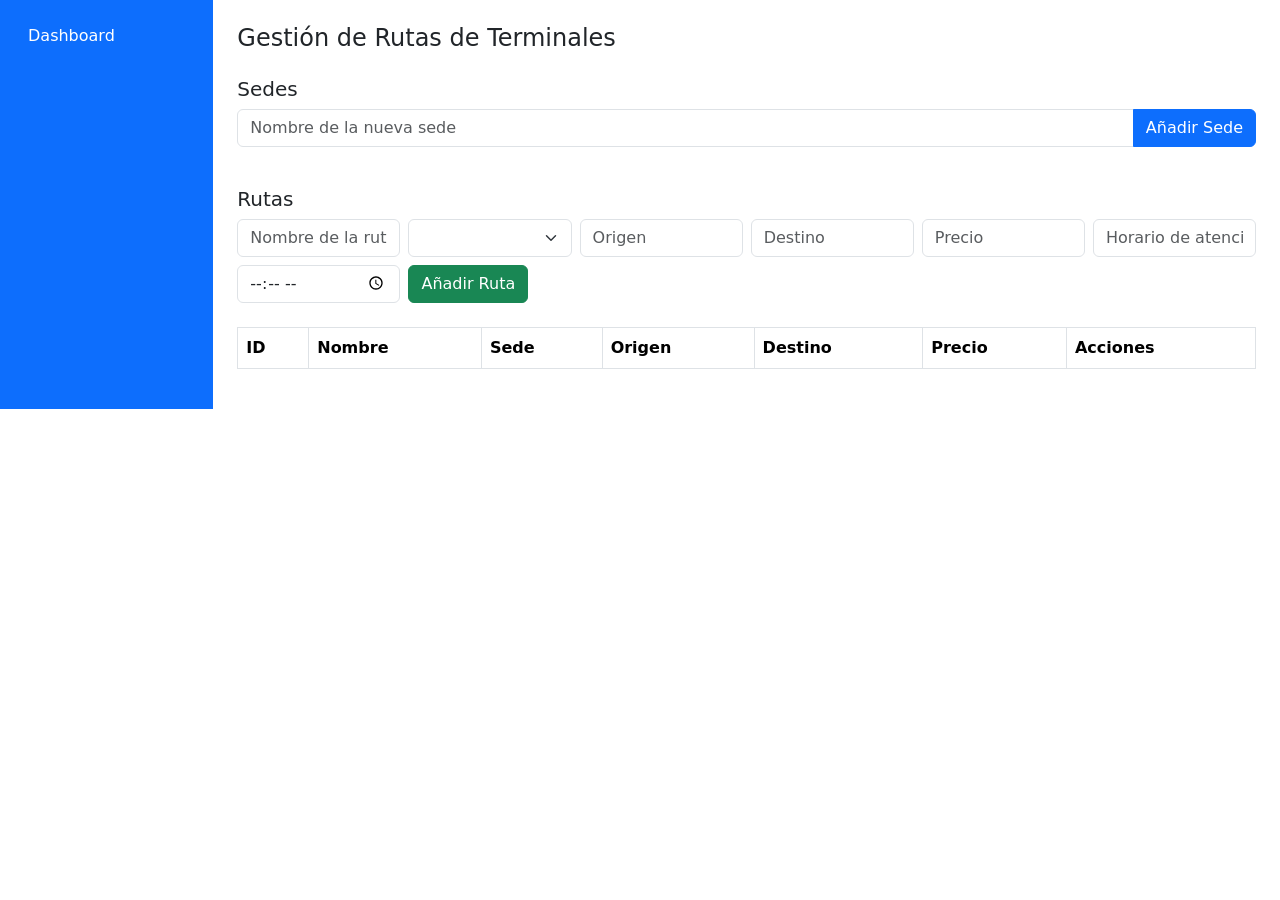
==== DashboardAdmin.html @ 086ad402 "Add files via upload" ====
<!DOCTYPE html>
<html lang="es">
<head>
    <!-- Metadatos -->
    <meta charset="UTF-8">
    <meta name="viewport" content="width=device-width, initial-scale=1.0">
    <title>Dashboard de Rutas de Buses</title>
    
    <!-- CSS -->
    <link href="https://cdn.jsdelivr.net/npm/bootstrap@5.3.0/dist/css/bootstrap.min.css" rel="stylesheet">
    
    <!-- Estilos personalizados -->
    <style>
        .sede-card {
            border-left: 4px solid #0d6efd;
            transition: all 0.3s;
        }
        .sede-card:hover {
            transform: translateY(-5px);
            box-shadow: 0 10px 20px rgba(0,0,0,0.1);
        }
    </style>
</head>
<body>
    <div class="container-fluid">
        <div class="row">
            <!-- Sidebar -->
            <nav id="sidebar" class="col-md-3 col-lg-2 d-md-block bg-primary sidebar collapse">
                <div class="position-sticky pt-3">
                    <ul class="nav flex-column">
                        <li class="nav-item">
                            <a class="nav-link active text-white" href="#">Dashboard</a>
                        </li>
                    </ul>
                </div>
            </nav>

            <!-- Contenido principal -->
            <main class="col-md-9 ms-sm-auto col-lg-10 px-md-4 py-4">
                <h2 class="h4 mb-4">Gestión de Rutas de Terminales</h2>

                <!-- Sección de Sedes -->
                <section class="mb-4 sedes-section">
                    <h5>Sedes</h5>
                    <div class="input-group mb-3">
                        <input type="text" id="nuevaSede" 
                               placeholder="Nombre de la nueva sede" 
                               class="form-control">
                        <button onclick="agregarSede()" 
                                class="btn btn-primary">
                            Añadir Sede
                        </button>
                    </div>
                    <div id="sedesContainer" class="row">
                        <!-- Tarjetas de sedes dinámicas -->
                    </div>
                </section>

                <!-- Sección de Rutas -->
                <section class="mb-4 rutas-section">
                    <h5>Rutas</h5>
                    <form class="row g-2" onsubmit="event.preventDefault(); agregarRuta();">
                        <div class="col-md-2">
                            <input type="text" id="nuevaRutaNombre" 
                                   placeholder="Nombre de la ruta" 
                                   class="form-control">
                        </div>
                        <div class="col-md-2">
                            <select id="nuevaRutaSede" class="form-select"></select>
                        </div>
                        <div class="col-md-2">
                            <input type="text" id="nuevaRutaOrigen" 
                                   placeholder="Origen" 
                                   class="form-control">
                        </div>
                        <div class="col-md-2">
                            <input type="text" id="nuevaRutaDestino" 
                                   placeholder="Destino" 
                                   class="form-control">
                        </div>
                        <div class="col-md-2">
                            <input type="number" id="nuevaRutaPrecio" 
                                   placeholder="Precio" 
                                   class="form-control">
                        </div>
                        <div class="col-md-2">
                            <input type="text" id="nuevaRutaHorario" 
                                   placeholder="Horario de atención (e.g., Lunes - Viernes)" 
                                   class="form-control">
                        </div>
                        <div class="col-md-2">
                            <input type="time" id="nuevaRutaHoraSalida" 
                                   placeholder="Hora de salida" 
                                   class="form-control">
                        </div>
                        <div class="col-md-2">
                            <button type="submit" class="btn btn-success">
                                Añadir Ruta
                            </button>
                        </div>
                    </form>
                </section>

                <!-- Tabla de rutas -->
                <section class="table-responsive">
                    <table class="table table-bordered table-hover">
                        <thead>
                            <tr>
                                <th>ID</th>
                                <th>Nombre</th>
                                <th>Sede</th>
                                <th>Origen</th>
                                <th>Destino</th>
                                <th>Precio</th>
                                <th>Acciones</th>
                            </tr>
                        </thead>
                        <tbody id="rutasTableBody">
                            <!-- Aquí se renderizan las rutas -->
                        </tbody>
                    </table>
                </section>
            </main>
        </div>
    </div>

    <!-- Modal para editar ruta -->
    <div class="modal fade" id="editarRutaModal" tabindex="-1">
        <div class="modal-dialog">
            <div class="modal-content">
                <div class="modal-header">
                    <h5 class="modal-title">Editar Ruta</h5>
                    <button type="button" class="btn-close" 
                            data-bs-dismiss="modal" 
                            aria-label="Close"></button>
                </div>
                <div class="modal-body">
                    <form id="editarRutaForm">
                        <div class="mb-3">
                            <label for="editarRutaNombre" class="form-label">Nombre</label>
                            <input type="text" class="form-control" 
                                   id="editarRutaNombre" required>
                        </div>
                        <div class="mb-3">
                            <label for="editarRutaSede" class="form-label">Sede</label>
                            <select class="form-select" id="editarRutaSede" required>
                                <!-- Opciones se llenarán dinámicamente -->
                            </select>
                        </div>
                        <div class="mb-3">
                            <label for="editarRutaOrigen" class="form-label">Origen</label>
                            <input type="text" class="form-control" 
                                   id="editarRutaOrigen" required>
                        </div>
                        <div class="mb-3">
                            <label for="editarRutaDestino" class="form-label">Destino</label>
                            <input type="text" class="form-control" 
                                   id="editarRutaDestino" required>
                        </div>
                        <div class="mb-3">
                            <label for="editarRutaPrecio" class="form-label">Precio</label>
                            <input type="number" class="form-control" 
                                   id="editarRutaPrecio" required>
                        </div>
                        <div class="mb-3">
                            <label for="editarRutaHorario" class="form-label">Horario de atención</label>
                            <input type="text" class="form-control" 
                                   id="editarRutaHorario" required>
                        </div>
                        <div class="mb-3">
                            <label for="editarRutaHoraSalida" class="form-label">Hora de salida</label>
                            <input type="time" class="form-control" 
                                   id="editarRutaHoraSalida" required>
                        </div>
                    </form>
                </div>
                <div class="modal-footer">
                    <button type="button" class="btn btn-secondary" 
                            data-bs-dismiss="modal">
                        Cancelar
                    </button>
                    <button type="button" class="btn btn-primary" 
                            onclick="guardarEdicionRuta()">
                        Guardar Cambios
                    </button>
                </div>
            </div>
        </div>
    </div>

    <!-- Scripts -->
    <!-- Bootstrap Bundle con Popper -->
    <script src="https://cdn.jsdelivr.net/npm/bootstrap@5.3.0/dist/js/bootstrap.bundle.min.js"></script>
    
    <!-- Scripts personalizados -->
    <script src="js/script.js"></script>
</body>
</html>
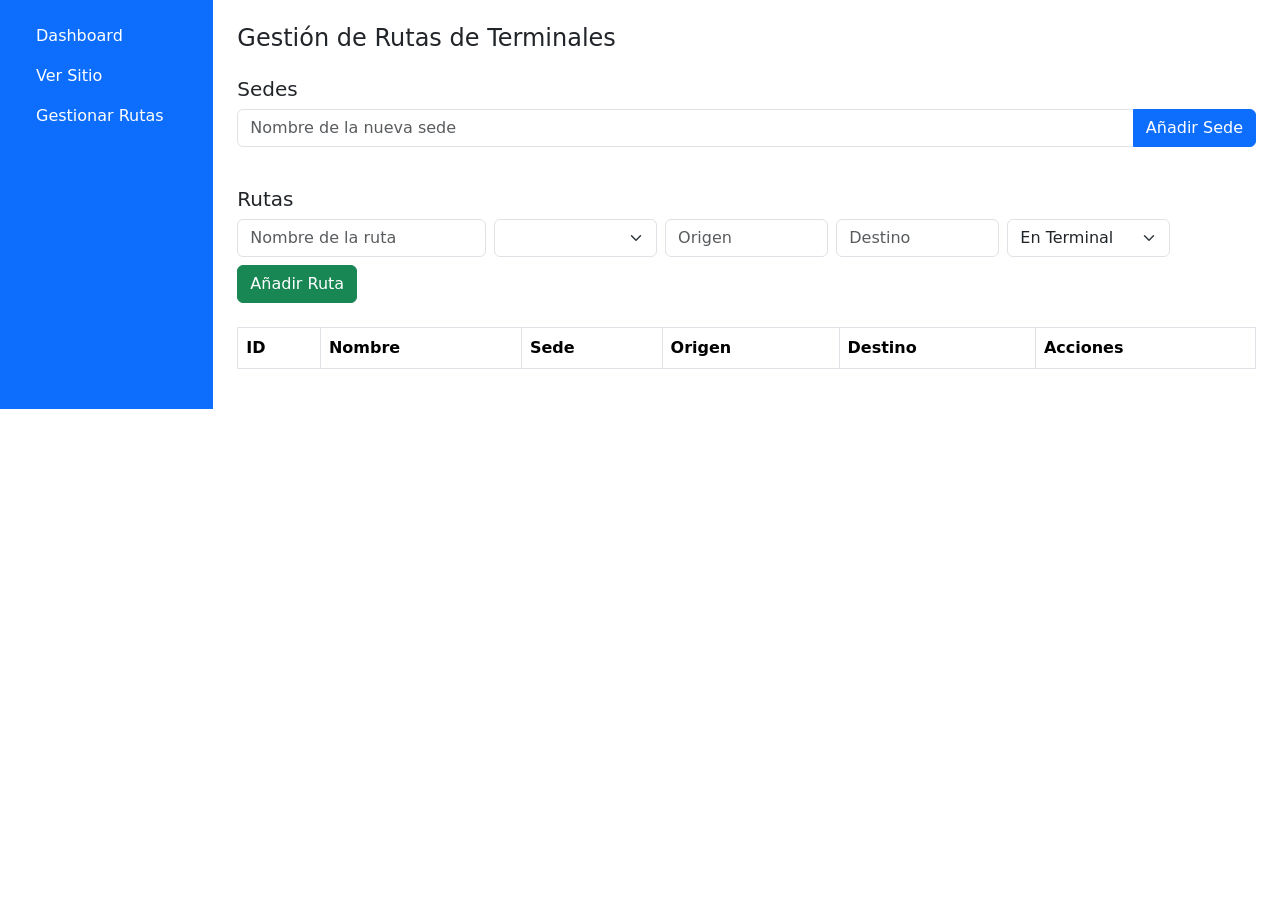
==== commit c282b75d: "Add files via upload" ====
--- a/DashboardAdmin.html
+++ b/DashboardAdmin.html
@@ -1,198 +1,106 @@
-<!DOCTYPE html>
-<html lang="es">
-<head>
-    <!-- Metadatos -->
-    <meta charset="UTF-8">
-    <meta name="viewport" content="width=device-width, initial-scale=1.0">
-    <title>Dashboard de Rutas de Buses</title>
-    
-    <!-- CSS -->
-    <link href="https://cdn.jsdelivr.net/npm/bootstrap@5.3.0/dist/css/bootstrap.min.css" rel="stylesheet">
-    
-    <!-- Estilos personalizados -->
-    <style>
-        .sede-card {
-            border-left: 4px solid #0d6efd;
-            transition: all 0.3s;
-        }
-        .sede-card:hover {
-            transform: translateY(-5px);
-            box-shadow: 0 10px 20px rgba(0,0,0,0.1);
-        }
-    </style>
-</head>
-<body>
-    <div class="container-fluid">
-        <div class="row">
-            <!-- Sidebar -->
-            <nav id="sidebar" class="col-md-3 col-lg-2 d-md-block bg-primary sidebar collapse">
-                <div class="position-sticky pt-3">
-                    <ul class="nav flex-column">
-                        <li class="nav-item">
-                            <a class="nav-link active text-white" href="#">Dashboard</a>
-                        </li>
-                    </ul>
-                </div>
-            </nav>
-
-            <!-- Contenido principal -->
-            <main class="col-md-9 ms-sm-auto col-lg-10 px-md-4 py-4">
-                <h2 class="h4 mb-4">Gestión de Rutas de Terminales</h2>
-
-                <!-- Sección de Sedes -->
-                <section class="mb-4 sedes-section">
-                    <h5>Sedes</h5>
-                    <div class="input-group mb-3">
-                        <input type="text" id="nuevaSede" 
-                               placeholder="Nombre de la nueva sede" 
-                               class="form-control">
-                        <button onclick="agregarSede()" 
-                                class="btn btn-primary">
-                            Añadir Sede
-                        </button>
-                    </div>
-                    <div id="sedesContainer" class="row">
-                        <!-- Tarjetas de sedes dinámicas -->
-                    </div>
-                </section>
-
-                <!-- Sección de Rutas -->
-                <section class="mb-4 rutas-section">
-                    <h5>Rutas</h5>
-                    <form class="row g-2" onsubmit="event.preventDefault(); agregarRuta();">
-                        <div class="col-md-2">
-                            <input type="text" id="nuevaRutaNombre" 
-                                   placeholder="Nombre de la ruta" 
-                                   class="form-control">
-                        </div>
-                        <div class="col-md-2">
-                            <select id="nuevaRutaSede" class="form-select"></select>
-                        </div>
-                        <div class="col-md-2">
-                            <input type="text" id="nuevaRutaOrigen" 
-                                   placeholder="Origen" 
-                                   class="form-control">
-                        </div>
-                        <div class="col-md-2">
-                            <input type="text" id="nuevaRutaDestino" 
-                                   placeholder="Destino" 
-                                   class="form-control">
-                        </div>
-                        <div class="col-md-2">
-                            <input type="number" id="nuevaRutaPrecio" 
-                                   placeholder="Precio" 
-                                   class="form-control">
-                        </div>
-                        <div class="col-md-2">
-                            <input type="text" id="nuevaRutaHorario" 
-                                   placeholder="Horario de atención (e.g., Lunes - Viernes)" 
-                                   class="form-control">
-                        </div>
-                        <div class="col-md-2">
-                            <input type="time" id="nuevaRutaHoraSalida" 
-                                   placeholder="Hora de salida" 
-                                   class="form-control">
-                        </div>
-                        <div class="col-md-2">
-                            <button type="submit" class="btn btn-success">
-                                Añadir Ruta
-                            </button>
-                        </div>
-                    </form>
-                </section>
-
-                <!-- Tabla de rutas -->
-                <section class="table-responsive">
-                    <table class="table table-bordered table-hover">
-                        <thead>
-                            <tr>
-                                <th>ID</th>
-                                <th>Nombre</th>
-                                <th>Sede</th>
-                                <th>Origen</th>
-                                <th>Destino</th>
-                                <th>Precio</th>
-                                <th>Acciones</th>
-                            </tr>
-                        </thead>
-                        <tbody id="rutasTableBody">
-                            <!-- Aquí se renderizan las rutas -->
-                        </tbody>
-                    </table>
-                </section>
-            </main>
-        </div>
-    </div>
-
-    <!-- Modal para editar ruta -->
-    <div class="modal fade" id="editarRutaModal" tabindex="-1">
-        <div class="modal-dialog">
-            <div class="modal-content">
-                <div class="modal-header">
-                    <h5 class="modal-title">Editar Ruta</h5>
-                    <button type="button" class="btn-close" 
-                            data-bs-dismiss="modal" 
-                            aria-label="Close"></button>
-                </div>
-                <div class="modal-body">
-                    <form id="editarRutaForm">
-                        <div class="mb-3">
-                            <label for="editarRutaNombre" class="form-label">Nombre</label>
-                            <input type="text" class="form-control" 
-                                   id="editarRutaNombre" required>
-                        </div>
-                        <div class="mb-3">
-                            <label for="editarRutaSede" class="form-label">Sede</label>
-                            <select class="form-select" id="editarRutaSede" required>
-                                <!-- Opciones se llenarán dinámicamente -->
-                            </select>
-                        </div>
-                        <div class="mb-3">
-                            <label for="editarRutaOrigen" class="form-label">Origen</label>
-                            <input type="text" class="form-control" 
-                                   id="editarRutaOrigen" required>
-                        </div>
-                        <div class="mb-3">
-                            <label for="editarRutaDestino" class="form-label">Destino</label>
-                            <input type="text" class="form-control" 
-                                   id="editarRutaDestino" required>
-                        </div>
-                        <div class="mb-3">
-                            <label for="editarRutaPrecio" class="form-label">Precio</label>
-                            <input type="number" class="form-control" 
-                                   id="editarRutaPrecio" required>
-                        </div>
-                        <div class="mb-3">
-                            <label for="editarRutaHorario" class="form-label">Horario de atención</label>
-                            <input type="text" class="form-control" 
-                                   id="editarRutaHorario" required>
-                        </div>
-                        <div class="mb-3">
-                            <label for="editarRutaHoraSalida" class="form-label">Hora de salida</label>
-                            <input type="time" class="form-control" 
-                                   id="editarRutaHoraSalida" required>
-                        </div>
-                    </form>
-                </div>
-                <div class="modal-footer">
-                    <button type="button" class="btn btn-secondary" 
-                            data-bs-dismiss="modal">
-                        Cancelar
-                    </button>
-                    <button type="button" class="btn btn-primary" 
-                            onclick="guardarEdicionRuta()">
-                        Guardar Cambios
-                    </button>
-                </div>
-            </div>
-        </div>
-    </div>
-
-    <!-- Scripts -->
-    <!-- Bootstrap Bundle con Popper -->
-    <script src="https://cdn.jsdelivr.net/npm/bootstrap@5.3.0/dist/js/bootstrap.bundle.min.js"></script>
-    
-    <!-- Scripts personalizados -->
-    <script src="js/script.js"></script>
-</body>
+<!DOCTYPE html>
+<html lang="es">
+<head>
+  <meta charset="UTF-8" />
+  <meta name="viewport" content="width=device-width, initial-scale=1.0"/>
+  <title>Dashboard de Rutas de Buses</title>
+  <link href="https://cdn.jsdelivr.net/npm/bootstrap@5.3.0/dist/css/bootstrap.min.css" rel="stylesheet"/>
+  <style>
+    .sede-card {
+      border-left: 4px solid #0d6efd;
+      transition: all 0.3s;
+    }
+    .sede-card:hover {
+      transform: translateY(-5px);
+      box-shadow: 0 10px 20px rgba(0,0,0,0.1);
+    }
+  </style>
+</head>
+<body>
+  <div class="container-fluid">
+    <div class="row">
+      <!-- Sidebar -->
+      <nav id="sidebar" class="col-md-3 col-lg-2 d-md-block bg-primary sidebar collapse">
+        <div class="position-sticky pt-3">
+          <ul class="nav flex-column">
+            <li class="nav-item"><a class="nav-link active text-white" href="DashboardAdmin.html"><i class="fas fa-home me-2"></i>Dashboard</a></li>
+            <li class="nav-item"><a class="nav-link text-white" href="index.html"><i class="fas fa-globe me-2"></i>Ver Sitio</a></li>
+            <li class="nav-item"><a class="nav-link text-white" href="Rutas.html"><i class="fas fa-route me-2"></i>Gestionar Rutas</a></li>
+          </ul>
+        </div>
+      </nav>
+
+      <!-- Main content -->
+      <main class="col-md-9 ms-sm-auto col-lg-10 px-md-4 py-4">
+        <h2 class="h4 mb-4">Gestión de Rutas de Terminales</h2>
+
+        <!-- Sedes -->
+        <div class="mb-4">
+          <h5>Sedes</h5>
+          <div class="input-group mb-3">
+            <input type="text" id="nuevaSede" placeholder="Nombre de la nueva sede" class="form-control"/>
+            <button onclick="agregarSede()" class="btn btn-primary">Añadir Sede</button>
+          </div>
+          <div id="sedesContainer" class="row">
+            <!-- Tarjetas de sedes dinámicas -->
+          </div>
+        </div>
+
+        <!-- Rutas -->
+        <div class="mb-4">
+          <h5>Rutas</h5>
+          <form class="row g-2" onsubmit="event.preventDefault(); agregarRuta();">
+            <div class="col-md-3">
+              <input type="text" id="nuevaRutaNombre" placeholder="Nombre de la ruta" class="form-control"/>
+            </div>
+            <div class="col-md-2">
+              <select id="nuevaRutaSede" class="form-select"></select>
+            </div>
+            <div class="col-md-2">
+              <input type="text" id="nuevaRutaOrigen" placeholder="Origen" class="form-control"/>
+            </div>
+            <div class="col-md-2">
+              <input type="text" id="nuevaRutaDestino" placeholder="Destino" class="form-control"/>
+            </div>
+            <div class="col-md-2">
+              <select id="estadoBus" class="form-select">
+                <option value="terminal">En Terminal</option>
+                <option value="encamino">En Camino</option>
+                <option value="llego">Llegó</option>
+              </select>
+            </div>
+            <div class="col-md-2">
+              <button type="submit" class="btn btn-success">Añadir Ruta</button>
+            </div>
+          </form>
+        </div>
+
+        <!-- Tabla de rutas -->
+        <div class="table-responsive">
+          <table class="table table-bordered table-hover">
+            <thead>
+              <tr>
+                <th>ID</th>
+                <th>Nombre</th>
+                <th>Sede</th>
+                <th>Origen</th>
+                <th>Destino</th>
+                <th>Acciones</th>
+              </tr>
+            </thead>
+            <tbody id="rutasTableBody">
+              <!-- Aquí se renderizan las rutas -->
+            </tbody>
+          </table>
+        </div>
+      </main>
+    </div>
+  </div>
+
+  <!-- Bootstrap bundle (con Popper) -->
+  <script src="https://cdn.jsdelivr.net/npm/bootstrap@5.3.0/dist/js/bootstrap.bundle.min.js"></script>
+
+  <!-- Lógica personalizada -->
+  <script src="js/script.js"></script>
+</body>
 </html>
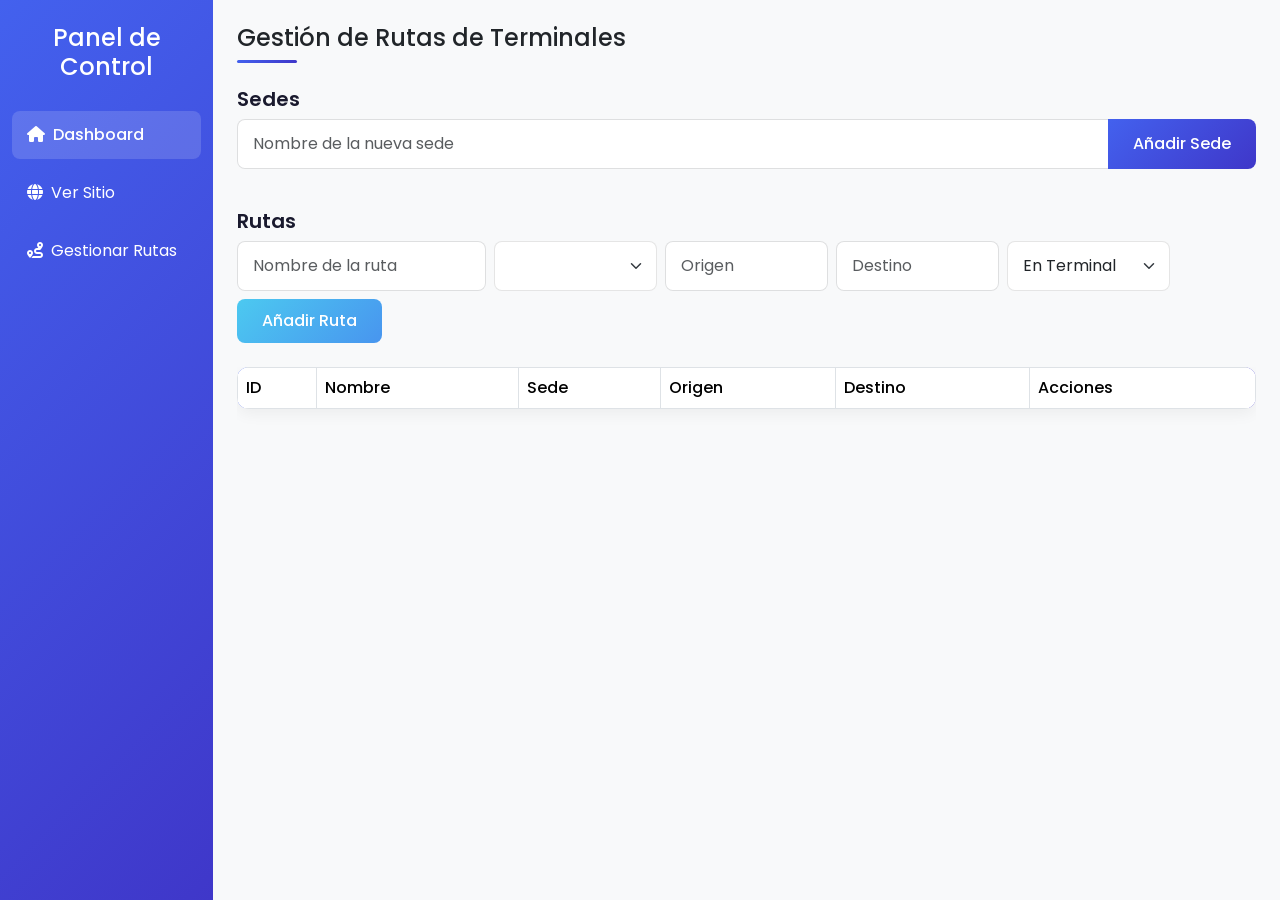
==== commit e1b85e5e: "Add files via upload" ====
--- a/DashboardAdmin.html
+++ b/DashboardAdmin.html
@@ -1,31 +1,199 @@
 <!DOCTYPE html>
 <html lang="es">
-<head>
-  <meta charset="UTF-8" />
-  <meta name="viewport" content="width=device-width, initial-scale=1.0"/>
-  <title>Dashboard de Rutas de Buses</title>
-  <link href="https://cdn.jsdelivr.net/npm/bootstrap@5.3.0/dist/css/bootstrap.min.css" rel="stylesheet"/>
-  <style>
-    .sede-card {
-      border-left: 4px solid #0d6efd;
-      transition: all 0.3s;
-    }
-    .sede-card:hover {
-      transform: translateY(-5px);
-      box-shadow: 0 10px 20px rgba(0,0,0,0.1);
-    }
-  </style>
-</head>
+  <head>
+    <meta charset="UTF-8" />
+    <meta name="viewport" content="width=device-width, initial-scale=1.0"/>
+    <title>Dashboard de Rutas de Buses</title>
+    <!-- Fuente Poppins -->
+    <link href="https://fonts.googleapis.com/css2?family=Poppins:wght@300;400;500;600;700&display=swap" rel="stylesheet">
+    <!-- Bootstrap Icons -->
+    <link rel="stylesheet" href="https://cdn.jsdelivr.net/npm/bootstrap-icons@1.10.0/font/bootstrap-icons.css">
+    <!-- Bootstrap CSS -->
+    <link href="https://cdn.jsdelivr.net/npm/bootstrap@5.3.0/dist/css/bootstrap.min.css" rel="stylesheet"/>
+    <link rel="stylesheet" href="https://cdnjs.cloudflare.com/ajax/libs/font-awesome/6.4.0/css/all.min.css">
+    <style>
+      :root {
+        --primary-color: #4361ee;
+        --secondary-color: #3f37c9;
+        --accent-color: #4cc9f0;
+        --dark-color: #1a1a2e;
+        --light-color: #f8f9fa;
+      }
+  
+      body {
+        font-family: 'Poppins', sans-serif;
+        scroll-behavior: smooth;
+        background-color: var(--light-color);
+      }
+  
+      /* Sidebar estilizado */
+      #sidebar {
+        background: linear-gradient(135deg, var(--primary-color), var(--secondary-color));
+        box-shadow: 4px 0 18px rgba(0, 0, 0, 0.1);
+        min-height: 100vh;
+      }
+  
+      .nav-link {
+        padding: 12px 15px;
+        margin: 5px 0;
+        border-radius: 8px;
+        transition: all 0.3s ease;
+      }
+  
+      .nav-link.active {
+        background: rgba(255, 255, 255, 0.15);
+        font-weight: 500;
+      }
+  
+      .nav-link:hover:not(.active) {
+        background: rgba(255, 255, 255, 0.1);
+      }
+  
+      /* Main content */
+      main {
+        background-color: var(--light-color);
+        padding-top: 2rem !important;
+      }
+  
+      h2, h5 {
+        color: var(--dark-color);
+        font-weight: 600;
+      }
+  
+      h2 {
+        position: relative;
+        padding-bottom: 10px;
+      }
+  
+      h2::after {
+        content: '';
+        position: absolute;
+        bottom: 0;
+        left: 0;
+        width: 60px;
+        height: 3px;
+        background: linear-gradient(135deg, var(--primary-color), var(--secondary-color));
+        border-radius: 2px;
+      }
+  
+      /* Cards */
+      .sede-card {
+        background: white;
+        border-radius: 12px;
+        padding: 20px;
+        box-shadow: 0 5px 15px rgba(0, 0, 0, 0.05);
+        transition: all 0.3s ease;
+        border: 1px solid rgba(0, 0, 0, 0.03);
+        border-left: 4px solid var(--primary-color);
+        margin-bottom: 20px;
+      }
+  
+      .sede-card:hover {
+        transform: translateY(-5px);
+        box-shadow: 0 8px 25px rgba(0, 0, 0, 0.1);
+      }
+  
+      /* Botones */
+      .btn-primary {
+        background: linear-gradient(135deg, var(--primary-color), var(--secondary-color));
+        border: none;
+        font-weight: 500;
+        padding: 10px 25px;
+        border-radius: 8px;
+      }
+  
+      .btn-primary:hover {
+        background: linear-gradient(135deg, var(--secondary-color), var(--primary-color));
+        transform: translateY(-2px);
+        box-shadow: 0 5px 15px rgba(67, 97, 238, 0.3);
+      }
+  
+      .btn-success {
+        background: linear-gradient(135deg, #4cc9f0, #4895ef);
+        border: none;
+        font-weight: 500;
+        padding: 10px 25px;
+        border-radius: 8px;
+      }
+  
+      .btn-success:hover {
+        background: linear-gradient(135deg, #4895ef, #4cc9f0);
+        transform: translateY(-2px);
+        box-shadow: 0 5px 15px rgba(76, 201, 240, 0.3);
+      }
+  
+      /* Formularios */
+      .form-control, .form-select {
+        padding: 12px 15px;
+        border-radius: 8px;
+        border: 1px solid rgba(0, 0, 0, 0.1);
+      }
+  
+      .form-control:focus, .form-select:focus {
+        border-color: var(--primary-color);
+        box-shadow: 0 0 0 0.25rem rgba(67, 97, 238, 0.25);
+      }
+  
+      /* Tabla */
+      .table {
+        border-radius: 12px;
+        overflow: hidden;
+        box-shadow: 0 5px 15px rgba(0, 0, 0, 0.05);
+      }
+  
+      .table thead {
+        background: linear-gradient(135deg, var(--primary-color), var(--secondary-color));
+        color: white;
+      }
+  
+      .table th {
+        font-weight: 500;
+      }
+  
+      .table-hover tbody tr:hover {
+        background-color: rgba(67, 97, 238, 0.05);
+      }
+  
+      /* Animaciones */
+      @keyframes fadeIn {
+        from { opacity: 0; transform: translateY(20px); }
+        to { opacity: 1; transform: translateY(0); }
+      }
+  
+      .animate-fadeIn {
+        animation: fadeIn 0.8s ease forwards;
+      }
+  
+      .delay-1 { animation-delay: 0.2s; }
+      .delay-2 { animation-delay: 0.4s; }
+      .delay-3 { animation-delay: 0.6s; }
+    </style>
+  </head>
 <body>
   <div class="container-fluid">
     <div class="row">
       <!-- Sidebar -->
-      <nav id="sidebar" class="col-md-3 col-lg-2 d-md-block bg-primary sidebar collapse">
-        <div class="position-sticky pt-3">
+      <nav id="sidebar" class="col-md-3 col-lg-2 d-md-block sidebar collapse">
+        <div class="position-sticky pt-4">
+          <div class="text-center mb-4">
+            <h4 class="text-white">Panel de Control</h4>
+          </div>
           <ul class="nav flex-column">
-            <li class="nav-item"><a class="nav-link active text-white" href="DashboardAdmin.html"><i class="fas fa-home me-2"></i>Dashboard</a></li>
-            <li class="nav-item"><a class="nav-link text-white" href="index.html"><i class="fas fa-globe me-2"></i>Ver Sitio</a></li>
-            <li class="nav-item"><a class="nav-link text-white" href="Rutas.html"><i class="fas fa-route me-2"></i>Gestionar Rutas</a></li>
+            <li class="nav-item">
+              <a class="nav-link active text-white" href="DashboardAdmin.html">
+                <i class="fas fa-home me-2"></i>Dashboard
+              </a>
+            </li>
+            <li class="nav-item">
+              <a class="nav-link text-white" href="index.html">
+                <i class="fas fa-globe me-2"></i>Ver Sitio
+              </a>
+            </li>
+            <li class="nav-item">
+              <a class="nav-link text-white" href="Rutas.html">
+                <i class="fas fa-route me-2"></i>Gestionar Rutas
+              </a>
+            </li>
           </ul>
         </div>
       </nav>
